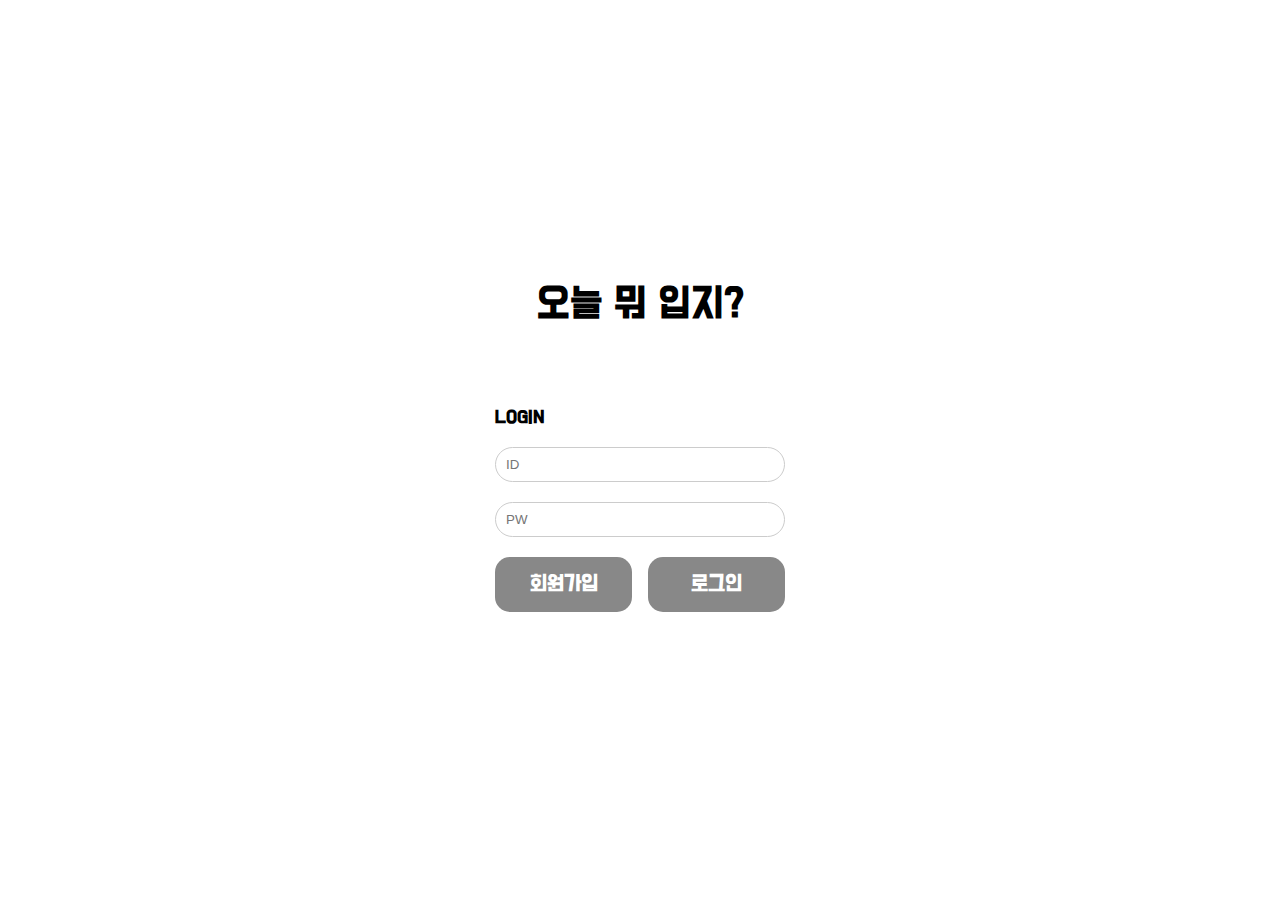
==== login.html @ 0314b68a "update" ====
<!DOCTYPE html>
<html lang="ko">
  <head>
    <meta charset="UTF-8" />
    <meta name="viewport" content="width=device-width, initial-scale=1.0" />
    <title>myCloset</title>
    <link rel="stylesheet" href="../style/reset.css" />
    <link rel="stylesheet" href="../style/common.css" />
    <link rel="stylesheet" href="../style/login.css" />
  </head>
  <body>
    <div id="wrap">
      <div class="container">
        <div class="logo_box">
          <div class="logo_box">오늘 뭐 입지?</div>
        </div>
        <div class="login_box">
          <div class="box_title">LOGIN</div>
          <form action="" method="post" class="login_form">
            <input type="text" placeholder="ID" name="memberId" />
            <input type="text" placeholder="PW" name="memberPw" />
            <div class="btn_box">
              <div
                class="btn_register btn_style1"
                onclick="location.href='register.html'"
              >
                회원가입
              </div>
              <div class="btn_login btn_style1">로그인</div>
            </div>
          </form>
        </div>
      </div>
    </div>
  </body>
</html>
---- style/common.css ----
@font-face {
  font-family: "bmdh";
  src: url("../font/BMDOHYEON.ttf");
}
#wrap {
  width: 100%;
  max-width: 480px;
  height: 100vh;
  margin: 0 auto;
  display: flex;
  justify-content: center;
  align-items: center;
  font-family: "bmdh";
}
.btn_style1 {
  background-color: #888;
  color: #fff;
  width: 100%;
  height: 55px;
  line-height: 55px;
  border-radius: 15px;
  font-size: 18px;
  text-align: center;
  font-weight: bold;
  cursor: pointer;
}
---- style/login.css ----
.container {
  display: flex;
  flex-direction: column;
  justify-content: center;
  align-items: center;
  gap: 87px;
}
.box_title {
  font-style: 24px;
  font-weight: bold;
  margin-bottom: 21px;
}
.login_form {
  display: flex;
  flex-direction: column;
  gap: 20px;
}
.login_form > input {
  width: 290px;
  height: 35px;
  border-radius: 20px;
  border: 1px solid #ccc;
  padding: 10px;
  box-sizing: border-box;
}

.logo_box {
  font-size: 34px;
  font-weight: bold;
}

.btn_box {
  display: flex;
  gap: 16px;
  justify-content: space-between;
}
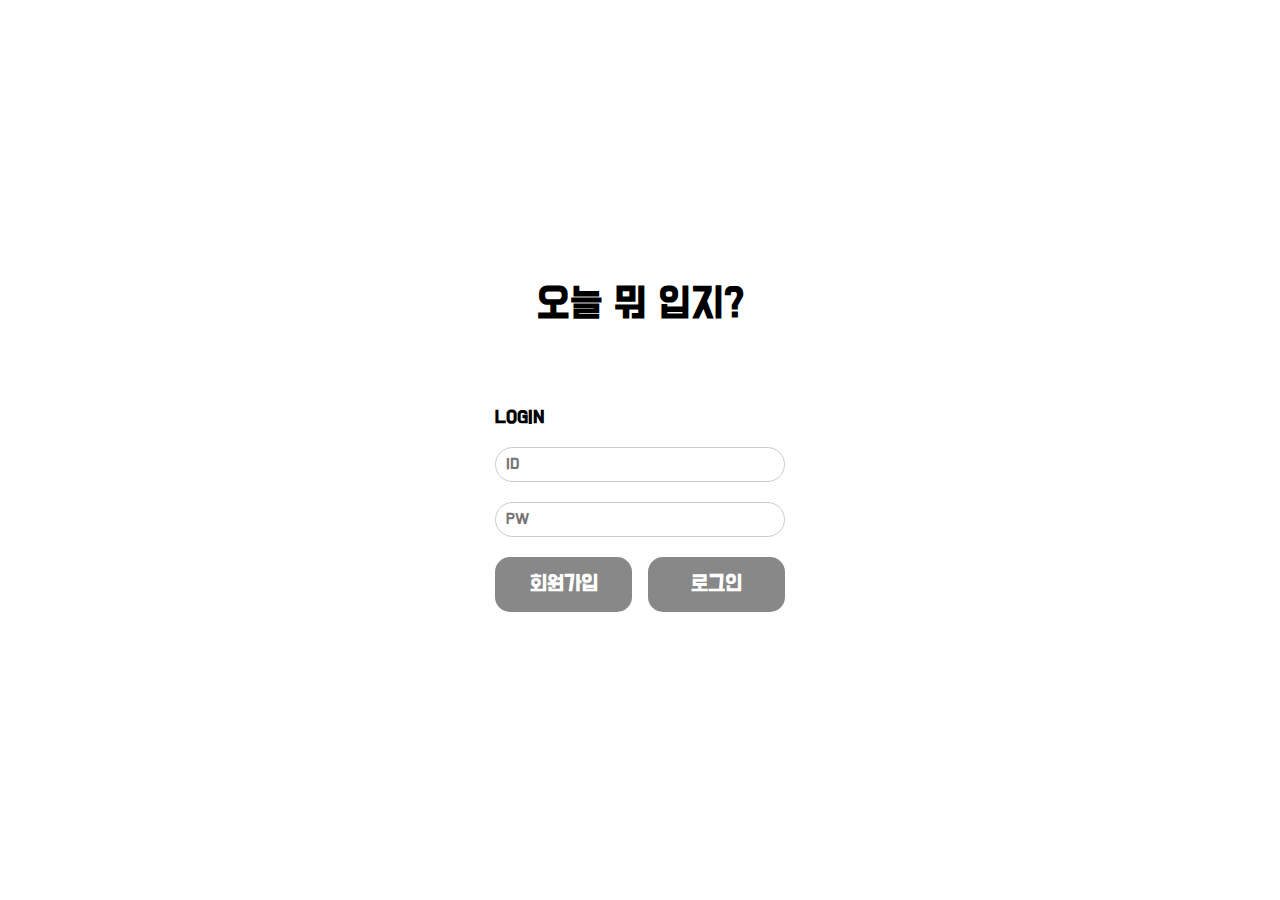
==== commit 88c68843: "update" ====
--- a/login.html
+++ b/login.html
@@ -4,9 +4,9 @@
     <meta charset="UTF-8" />
     <meta name="viewport" content="width=device-width, initial-scale=1.0" />
     <title>myCloset</title>
-    <link rel="stylesheet" href="../style/reset.css" />
-    <link rel="stylesheet" href="../style/common.css" />
-    <link rel="stylesheet" href="../style/login.css" />
+    <link rel="stylesheet" href="./style/reset.css" />
+    <link rel="stylesheet" href="./style/common.css" />
+    <link rel="stylesheet" href="./style/login.css" />
   </head>
   <body>
     <div id="wrap">
--- a/style/common.css
+++ b/style/common.css
@@ -1,16 +1,26 @@
 @font-face {
   font-family: "bmdh";
   src: url("../font/BMDOHYEON.ttf");
+}
+body {
+  font-family: "bmdh";
+}
+input {
+  font-family: "bmdh";
 }
 #wrap {
   width: 100%;
   max-width: 480px;
   height: 100vh;
+  position: relative;
   margin: 0 auto;
+  overflow: hidden;
+}
+#wrap .container {
   display: flex;
+  height: 100%;
   justify-content: center;
   align-items: center;
-  font-family: "bmdh";
 }
 .btn_style1 {
   background-color: #888;
@@ -24,3 +34,67 @@
   font-weight: bold;
   cursor: pointer;
 }
+.header {
+  display: flex;
+  justify-content: space-between;
+  width: 100%;
+  padding: 30px;
+  box-sizing: border-box;
+}
+.header .logo_box a {
+  display: block;
+  width: 100%;
+  height: 100%;
+}
+.header .logout_box {
+  color: #ccc;
+}
+.footer {
+  width: 100%;
+  position: absolute;
+  bottom: 0;
+}
+.today_temp_info_box {
+  display: flex;
+  justify-content: space-around;
+  align-items: center;
+  width: 260px;
+  height: 35px;
+  border-radius: 20px;
+  background-color: #888;
+  color: #fff;
+  font-size: 14px;
+  margin-bottom: 10px;
+  margin: 0 auto 16px;
+}
+
+.nav_box {
+  height: 90px;
+  border-top: 1px solid #ccc;
+}
+.nav_list {
+  height: 100%;
+  display: flex;
+  align-items: center;
+  justify-content: space-around;
+}
+.nav_item {
+  color: #ccc;
+}
+.nav_item.nav_active {
+  color: #000;
+}
+#wrap .header + .container {
+  width: 100%;
+  height: calc(100vh - 76px - 142px);
+  display: flex;
+  justify-content: center;
+  align-items: center;
+}
+.section_title {
+  font-size: 25px;
+  margin-bottom: 27px;
+}
+.container_content {
+  width: 80%;
+}
